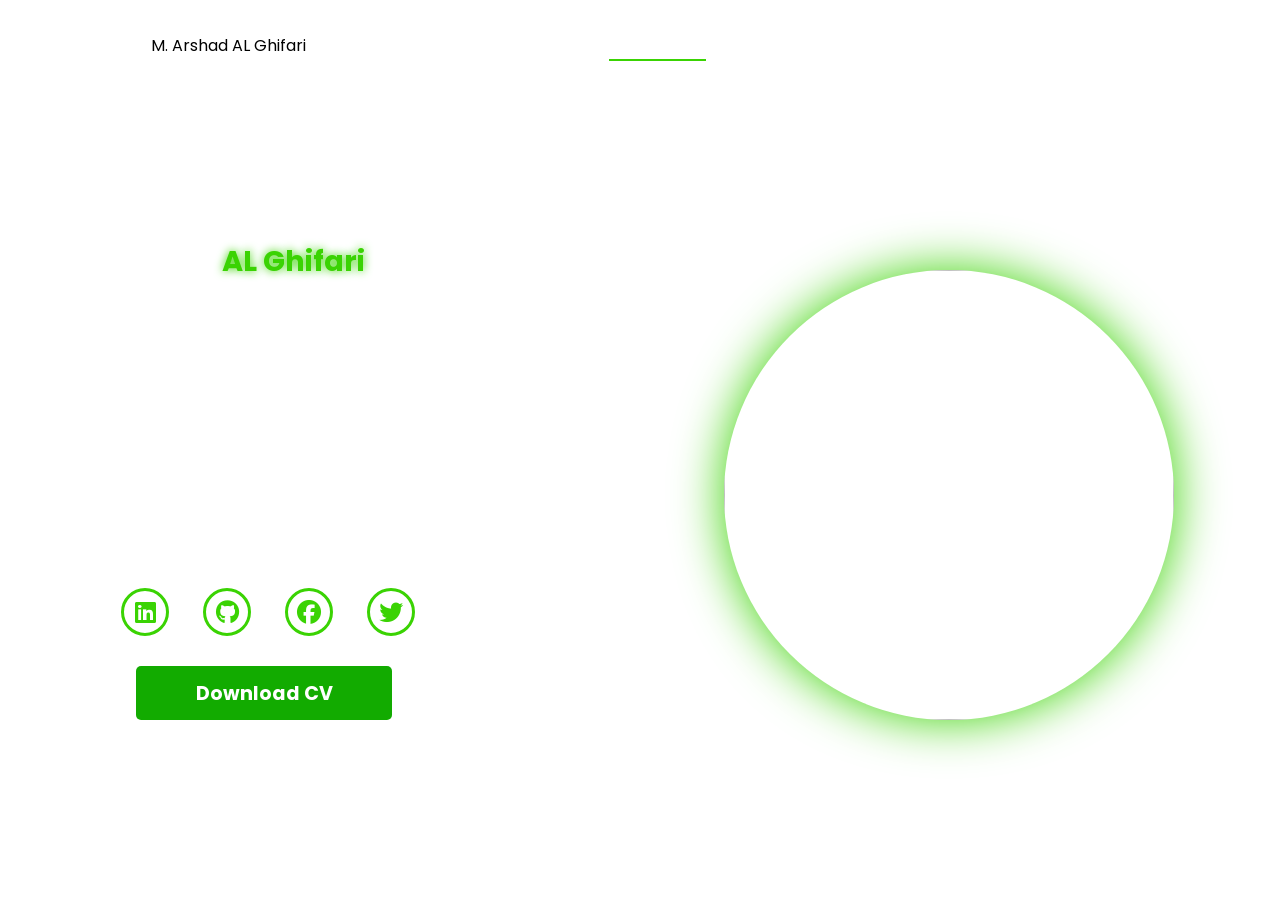
==== index.html @ 457997ad "Correct capitalization in heading text" ====
<!DOCTYPE html>
<html lang="en">

<head>

    <!-- Pengaturan karakter encoding untuk mendukung semua karakter Unicode -->
    <meta charset="UTF-8">

    <!-- Pengaturan viewport untuk responsivitas pada perangkat mobile -->
    <meta name="viewport" content="width=device-width, initial-scale=1.0">

    <!-- 
      Import Font Awesome untuk ikon sosial media dan navigasi
      Versi 6.5.1 dipilih untuk fitur dan ikon terbaru 
    -->
    <link rel="stylesheet" href="https://cdnjs.cloudflare.com/ajax/libs/font-awesome/6.5.1/css/all.min.css">

    <!-- 
      Import AOS (Animate On Scroll) library
      Digunakan untuk membuat animasi scroll yang menarik 
    -->
    <link rel="stylesheet" href="https://unpkg.com/aos@next/dist/aos.css" />

    <!-- Import file CSS custom untuk styling tambahan -->
    <link rel="stylesheet" href="css/style.css">
    <title>AL Ghifari</title>
</head>


   <body>

    <!-- 
      Navigation Section
      - Menggunakan sistem grid untuk layout
      - Includes logo dan menu navigasi
      - Responsive dengan hamburger menu untuk mobile 
    -->
    <nav>
        <div class="nav-container">

            <!-- 
              Logo dengan animasi zoom-in
              data-aos-duration: 1500ms untuk animasi yang smooth 
            -->
            <div class="logo" data-aos="zoom-in" data-aos-duration="1500">
                M. Arshad <span>AL Ghifari</span>
                </div>
        
            <!-- 
              Navigation Links
              - Menggunakan fade-up animation dengan delays bertingkat
              - Active class untuk halaman yang sedang aktif 
            --> 
            <div class="links">
                <div class="link active" data-aos="fade-up" data-aos-duration="1500" data-aos-delay="100"><a
                        href="index.html">Home</a></div>
                <div class="link" data-aos="fade-up" data-aos-duration="1500" data-aos-delay="200"><a
                        href="about.html">About</a></div>
                <div class="link" data-aos="fade-up" data-aos-duration="1500" data-aos-delay="300"><a
                        href="skill.html">Skills</a></div>
                <div class="link" data-aos="fade-up" data-aos-duration="1500" data-aos-delay="400"><a
                        href="service.html">Service</a></div>
                <div class="link" data-aos="fade-up" data-aos-duration="1500" data-aos-delay="500"><a
                        href="contact.html">Contact</a></div>
            </div>
        </div>

        <!-- 
          Hamburger Menu Icon
          - Muncul pada tampilan mobile
          - Menggunakan Font Awesome icon
          - onClick handler untuk membuka menu 
        -->
        <i class="fa-solid fa-bars hamburg" onclick="hamburg()"></i>

        <!-- 
          Dropdown Menu untuk Mobile
          - Berisi link navigasi yang sama
          - Muncul ketika hamburger menu diklik
          - Includes tombol close (x) 
        -->
        <div class="dropdown">
            <div class="links">
                <a href="index.html">Home</a>
                <a href="about.html">About</a>
                <a href="skill.html">Skills</a>
                <a href="service.html">Service</a>
                <a href="contact.html">Contact</a>
                <i class="fa-solid fa-xmark cancel" onclick="cancel()"></i>
            </div>
        </div>
    </nav>

    <!-- 
      Main Content Section
      - Menggunakan grid untuk layout dua kolom
      - Includes teks intro dan gambar profil 
    -->
    <section>
        <div class="main-container">
            <!-- 
              Content Container
              - Berisi heading, typewriter effect, dan social links
              - Setiap elemen memiliki animasi AOS yang berbeda 
            -->
            <div class="content">
                <!-- Heading dengan fade-left animation -->
                <h1 data-aos="fade-left" data-aos-duration="1500" data-aos-delay="700">Hey I'm <span>AL Ghifari</span>
                </h1>

                <!-- 
                  Typewriter Effect
                  - Menggunakan JavaScript untuk animasi ketik
                  - Fade-right animation untuk container 
                -->
                <div data-aos="fade-right" data-aos-duration="1500" data-aos-delay="900" class="typewriter">I'm a <span
                        class="typewriter-text"></span><label for="">|</label></div>

                <!-- Paragraf deskripsi dengan flip-down animation -->
                <p data-aos="flip-down" data-aos-duration="1500" data-aos-delay="1100">I am Muhammad Arshad AL Ghifari, an innovative
                    and solution-oriented web developer
                    with extensive experience in
                    web application development, skilled in designing intuitive
                    interfaces and seamless user experiences. Proficient in CSS,
                    JavaScript, React, Angular, Vue.js, Node.js, Express.js, PHP,
                    Ruby, Python, Django, C# & GO (Golang). I am capable of building
                    responsive and efficient websites across multiple platform. My expertise
                    includes front-end development for visual presentations, as well as back-end
                    development to ensure end-to-end functionality.</p>

                <!-- 
                  Social Media Links
                  - Menggunakan Font Awesome icons
                  - Fade-up animation dengan delays bertingkat 
                -->
                <div class="social-links">
                    <a data-aos="fade-up" data-aos-duration="1500" data-aos-delay="1300"><i
                            class="fa-brands fa-linkedin"></i></a>
                    <a href="#" data-aos="fade-up" data-aos-duration="1500" data-aos-delay="1400"><i
                            class="fa-brands fa-github"></i></a>
                    <a href="#" data-aos="fade-up" data-aos-duration="1500" data-aos-delay="1500"><i
                            class="fa-brands fa-facebook"></i></a>
                    <a href="#" data-aos="fade-up" data-aos-duration="1500" data-aos-delay="1600"><i
                            class="fa-brands fa-twitter"></i></a>
                </div>

                <!-- 
                  Download CV Button
                  - Zoom-out animation dengan delay terpanjang
                  - Styling didefinisikan di CSS 
                -->
                <div class="btn" data-aos="zoom-out" data-aos-duration="1500" data-aos-delay="1800">
                    <button>Download CV</button>
                </div>
            </div>

            <!-- 
              Image Container
              - Menggunakan zoom-in animation
              - Durasi lebih panjang (3000ms) untuk efek dramatic 
            -->
            <div class="image" data-aos="zoom-in" data-aos-duration="3000">
                <img src="img/AL Ghifari.jpg" alt="">
            </div>
        </div>
    </section>

    <!-- 
      Script Imports
      - AOS library untuk animasi
      - Custom JavaScript untuk fungsionalitas tambahan 
    -->
    <script src="https://unpkg.com/aos@next/dist/aos.js"></script>
    <script>
        // Inisialisasi AOS dengan offset 0 untuk trigger tepat waktu
        AOS.init({ offset: 0, });
    </script>
    <script src="./js/script.js"></script>
</body>

</html>
---- css/style.css ----
@import url("https://fonts.googleapis.com/css2?family=Poppins:wght@100;200;300;400;500;600&display=swap");

* {
  padding: 0;
  margin: 0;
  font-family: "Poppins", sans-serif;
  box-sizing: border-box;
}

body {
  width: 100%;
  height: 100vh;
  background-image: url("../img/background.jpg");
  overflow: hidden;
}

nav {
  width: 100%;
  height: 10vh;
  position: sticky;
}

.nav-container {
  width: 100%;
  height: 100%;
  display: flex;
  justify-content: space-around;
  align-items: center;
}

  color: white;
  font-size: 2rem;
  font-weight: bold;
}

.logo span {
  color: rgb(58, 211, 3);
  text-shadow: 0 0 10px rgb(58, 211, 3);
}

.hamburg,
.cancel {
  cursor: pointer;
  position: absolute;
  right: 15px;
  top: 10px;
  color: white;
  display: none;
  font-size: clamp(2.5rem, 0.5rem + 5vw, 3rem);
}

.nav-container .links {
  display: flex;
}

.nav-container .links a {
  font-size: 1.2rem;
  color: white;
  margin: 0 20px;
  text-decoration: none;
  font-weight: 550;
  transition: 0.3s linear;
}

.nav-container .links a:hover {
  color: rgb(58, 211, 3);
  border-bottom: 2px solid rgb(58, 211, 3);
}

.nav-container .links .active {
  color: rgb(58, 211, 3);
  border-bottom: 2px solid rgb(58, 211, 3);
}

.dropdown {
  z-index: 100;
  position: absolute;
  top: 0;
  transform: translateY(-500px);
  width: 100%;
  height: auto;
  backdrop-filter: blur(4px) brightness(40%);
  box-shadow: 0 0 20px black;
  transition: 0.2s linear;
}

.dropdown .links a {
  display: flex;
  color: white;
  text-decoration: none;
  padding: 15px 0;
  justify-content: center;
  align-items: center;
  transition: 0.2s linear;
}

.dropdown .links a:hover {
  background-color: rgb(58, 211, 3);
}

section {
  width: 100%;
  height: 90vh;
}

.main-container {
  width: 100%;
  height: 100%;
  display: flex;
  justify-content: space-evenly;
  align-items: center;
}

.main-container .content {
  color: white;
  width: 40%;
  min-height: 100px;
}

.content h1 {
  font-size: clamp(1rem, 1rem + 5vw, 1.8rem);
}

.content h1 span {
  font-weight: 700;
  text-shadow: 0 0 10px rgb(58, 211, 3);
  color: rgb(58, 211, 3);
}

.content .typewriter {
  font-size: clamp(1rem, 1rem + 5vw, 2.5rem);
  font-weight: 700;
}

.typewriter span {
  color: rgb(58, 211, 3);
  text-shadow: 0 0 10px rgb(58, 211, 3);
}

.content p {
  font-size: clamp(0, 4rem, 0.2rem + 9vw, 1rem);
  margin: 10px 0;
}

.social-links i {
  display: inline-flex;
  justify-content: center;
  align-items: center;
  width: 3rem;
  height: 3rem;
  background-color: transparent;
  border: 0.2rem solid rgb(58, 211, 3);
  border-radius: 50%;
  color: rgb(58, 211, 3);
  margin: 0 15px;
  font-size: 1.5rem;
  transition: 0.2s linear;
}

.social-links i:hover {
  scale: 1.3;
  filter: drop-shadow(0 0 10px rgb(58, 211, 3));
  color: black;
  background-color: rgb(58, 211, 3);
  -webkit-filter: drop-shadow(0 0 10px rgb(58, 211, 3));
}

.content button {
  width: 50%;
  height: 6vh;
  margin: 30px;
  background-color: rgb(18 171 0);
  color: white;
  border: none;
  outline: none;
  font-size: 120%;
  font-weight: 700;
  border-radius: 5px;
  transition: 0.2s linear;
}

.content button:hover {
  scale: 1.1;
  color: rgb(58, 211, 3);
  border: 2px solid rgb(58, 211, 3);
  background-color: transparent;
  font-weight: 700;
  box-shadow: 0 0 40px 5px rgb(58, 211, 3);
}

.main-container .image {
  width: 50vh;
  height: 50vh;
  border-radius: 100%;
  overflow: hidden;
  box-shadow: 0 0 50px rgb(58, 211, 3);
}

.main-container .image img {
  width: 100%;
  height: 100%;
}

.main-container .image:hover {
  animation: animate 1.5s ease-in-out infinite;
  -webkit-animation: animate 1.5s ease-in-out infinite;
}

@keyframes animate {
  0% {
    scale: 1;
  }
  50% {
    scale: 1.05;
  }
  100% {
    scale: 1;
  }
}

@media (max-width: 884px) {
  nav .logo {
    position: absolute;
    top: 16px;
    left: 15px;
    font-size: 1.5rem;
  }

  .main-container {
    display: flex;
    flex-direction: column-reverse;
  }

  .nav-container .links {
    display: none;
  }

  .hamburg,
  .cancel {
    display: block;
  }

  .main-container .content {
    width: 80%;
  }
  .social-links i {
    width: 2.5rem;
    height: 2.5rem;
    font-size: 1.5rem;
  }

  .main-container .image {
    z-index: -1;
    width: 50%;
    height: 80%;
  }
}

@media (max-width: 440px) {
  .main-container .image {
    width: 60%;
    height: 30%;
  }

  .main-container .content {
    width: 80%;
  }

  .main-container button {
    margin-top: 15px;
   }
  }
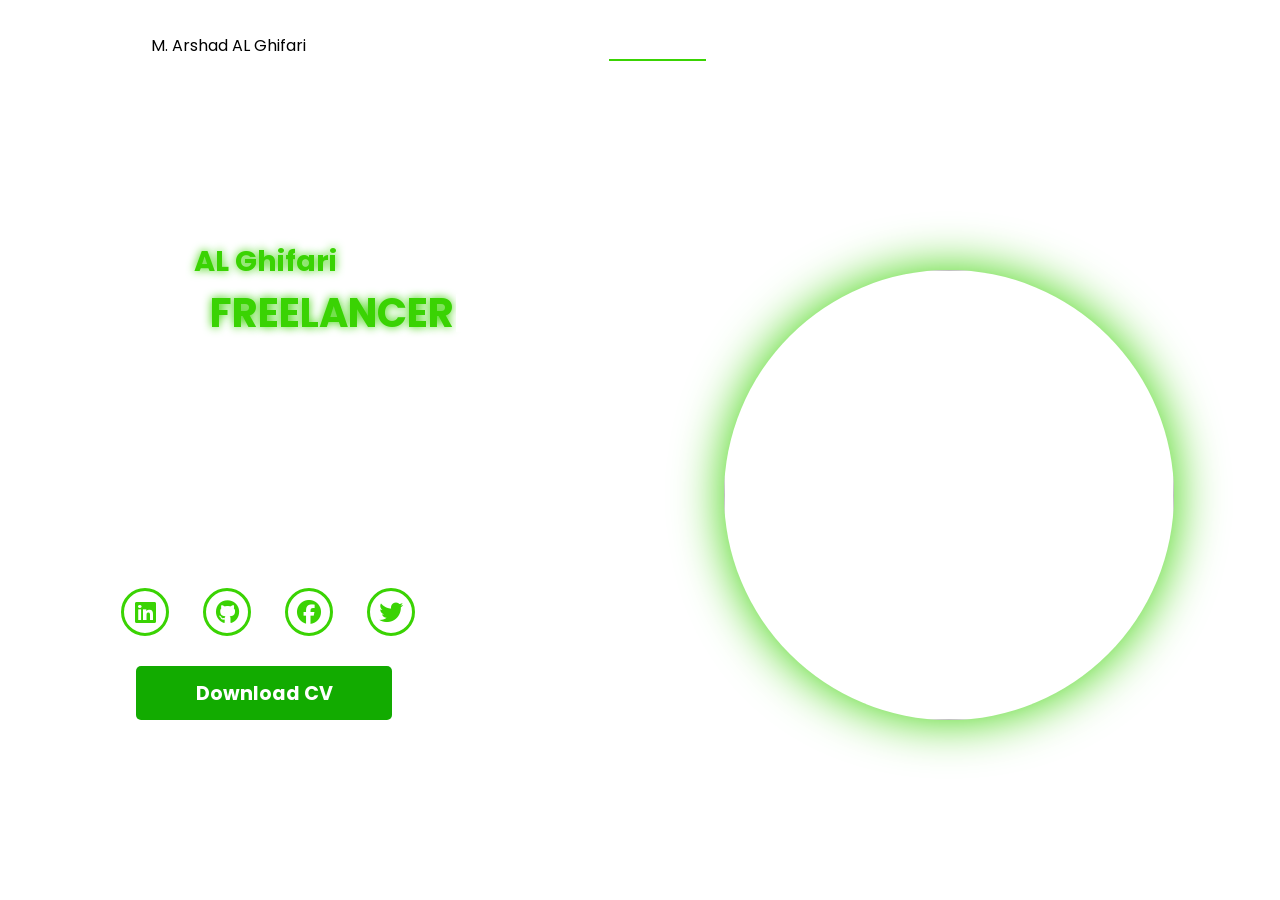
==== commit 52ec569c: "Change greeting from 'Hey' to 'Hi'" ====
--- a/index.html
+++ b/index.html
@@ -26,7 +26,6 @@
     <title>AL Ghifari</title>
 </head>
 
-
    <body>
 
     <!-- 
@@ -44,13 +43,13 @@
             -->
             <div class="logo" data-aos="zoom-in" data-aos-duration="1500">
                 M. Arshad <span>AL Ghifari</span>
-                </div>
-        
+            </div>
+           
             <!-- 
               Navigation Links
               - Menggunakan fade-up animation dengan delays bertingkat
               - Active class untuk halaman yang sedang aktif 
-            --> 
+            -->
             <div class="links">
                 <div class="link active" data-aos="fade-up" data-aos-duration="1500" data-aos-delay="100"><a
                         href="index.html">Home</a></div>
@@ -105,7 +104,7 @@
             -->
             <div class="content">
                 <!-- Heading dengan fade-left animation -->
-                <h1 data-aos="fade-left" data-aos-duration="1500" data-aos-delay="700">Hey I'm <span>AL Ghifari</span>
+                <h1 data-aos="fade-left" data-aos-duration="1500" data-aos-delay="700">Hi I'm <span>AL Ghifari</span>
                 </h1>
 
                 <!-- 
@@ -123,8 +122,8 @@
                     web application development, skilled in designing intuitive
                     interfaces and seamless user experiences. Proficient in CSS,
                     JavaScript, React, Angular, Vue.js, Node.js, Express.js, PHP,
-                    Ruby, Python, Django, C# & GO (Golang). I am capable of building
-                    responsive and efficient websites across multiple platform. My expertise
+                    Ruby, Python, Django, C# & Go. I am capable of building
+                    responsive and efficient websites across multiple platforms. My expertise
                     includes front-end development for visual presentations, as well as back-end
                     development to ensure end-to-end functionality.</p>
 
